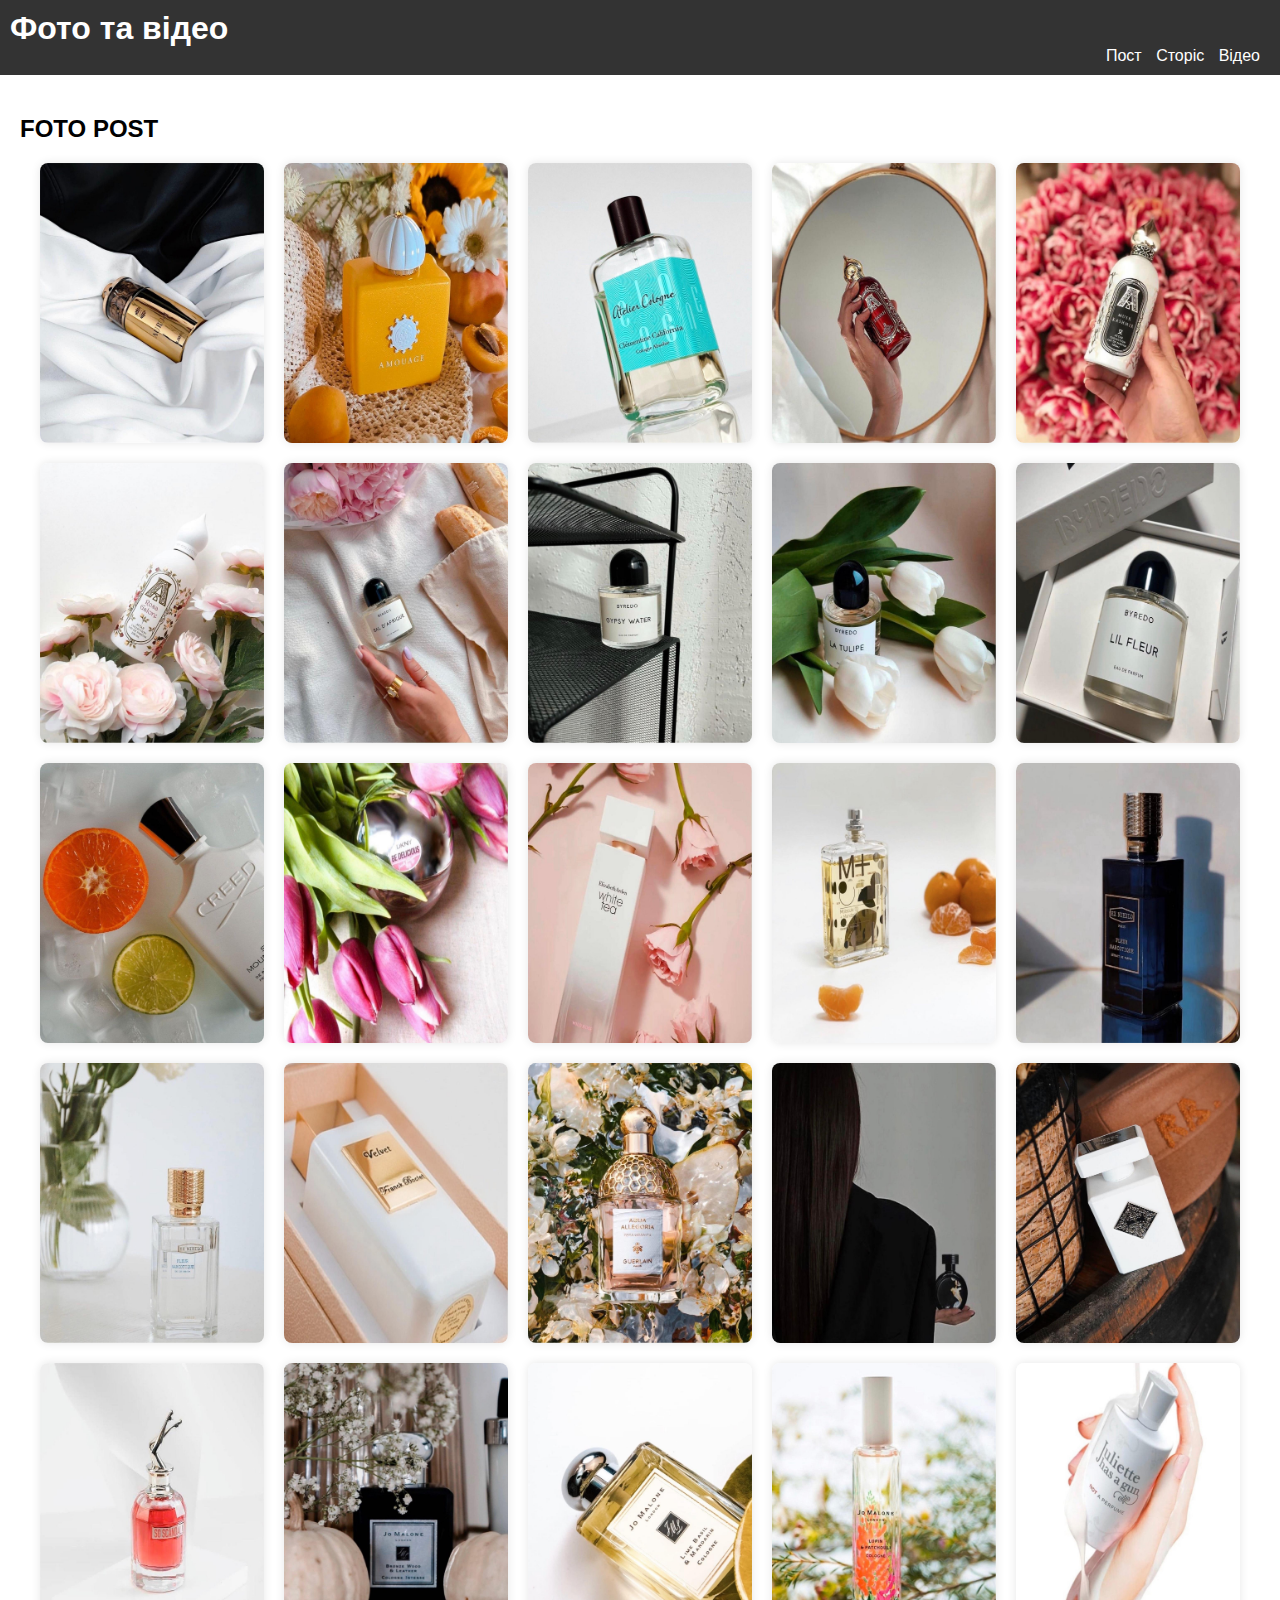
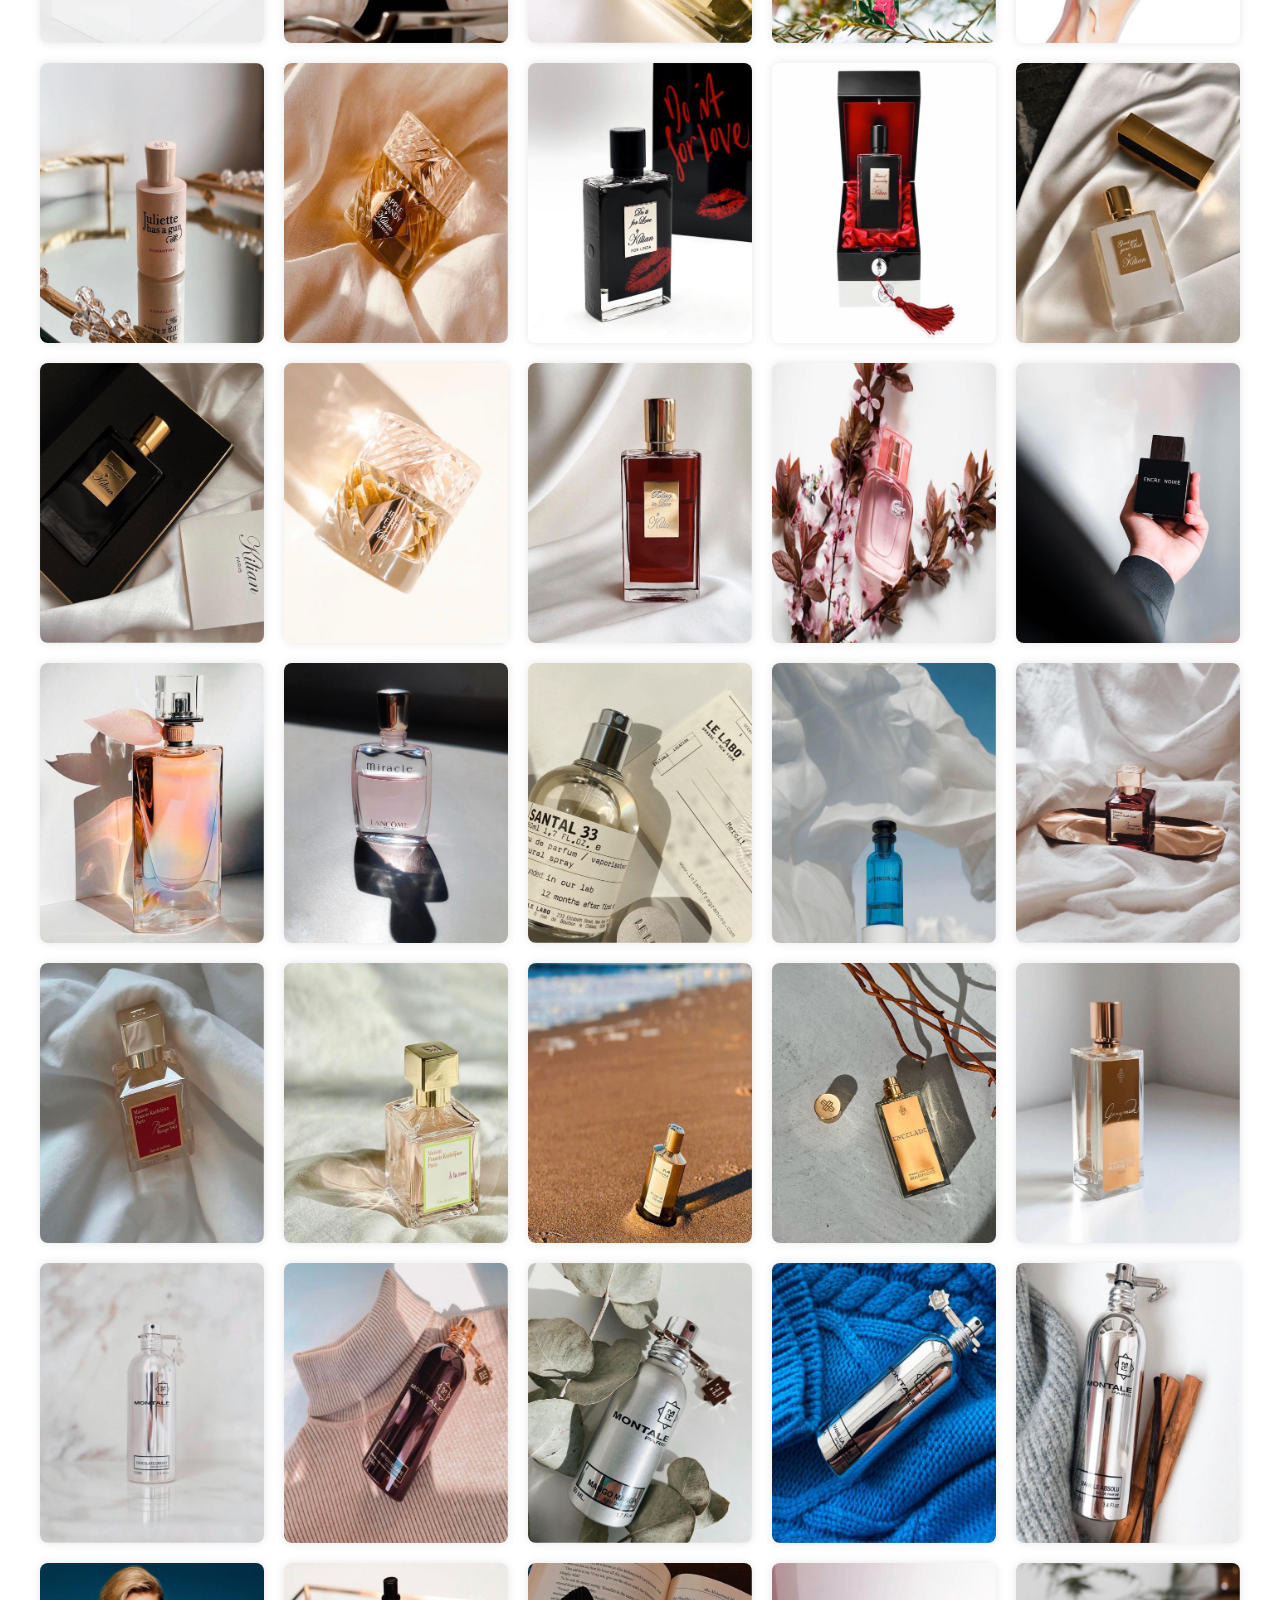
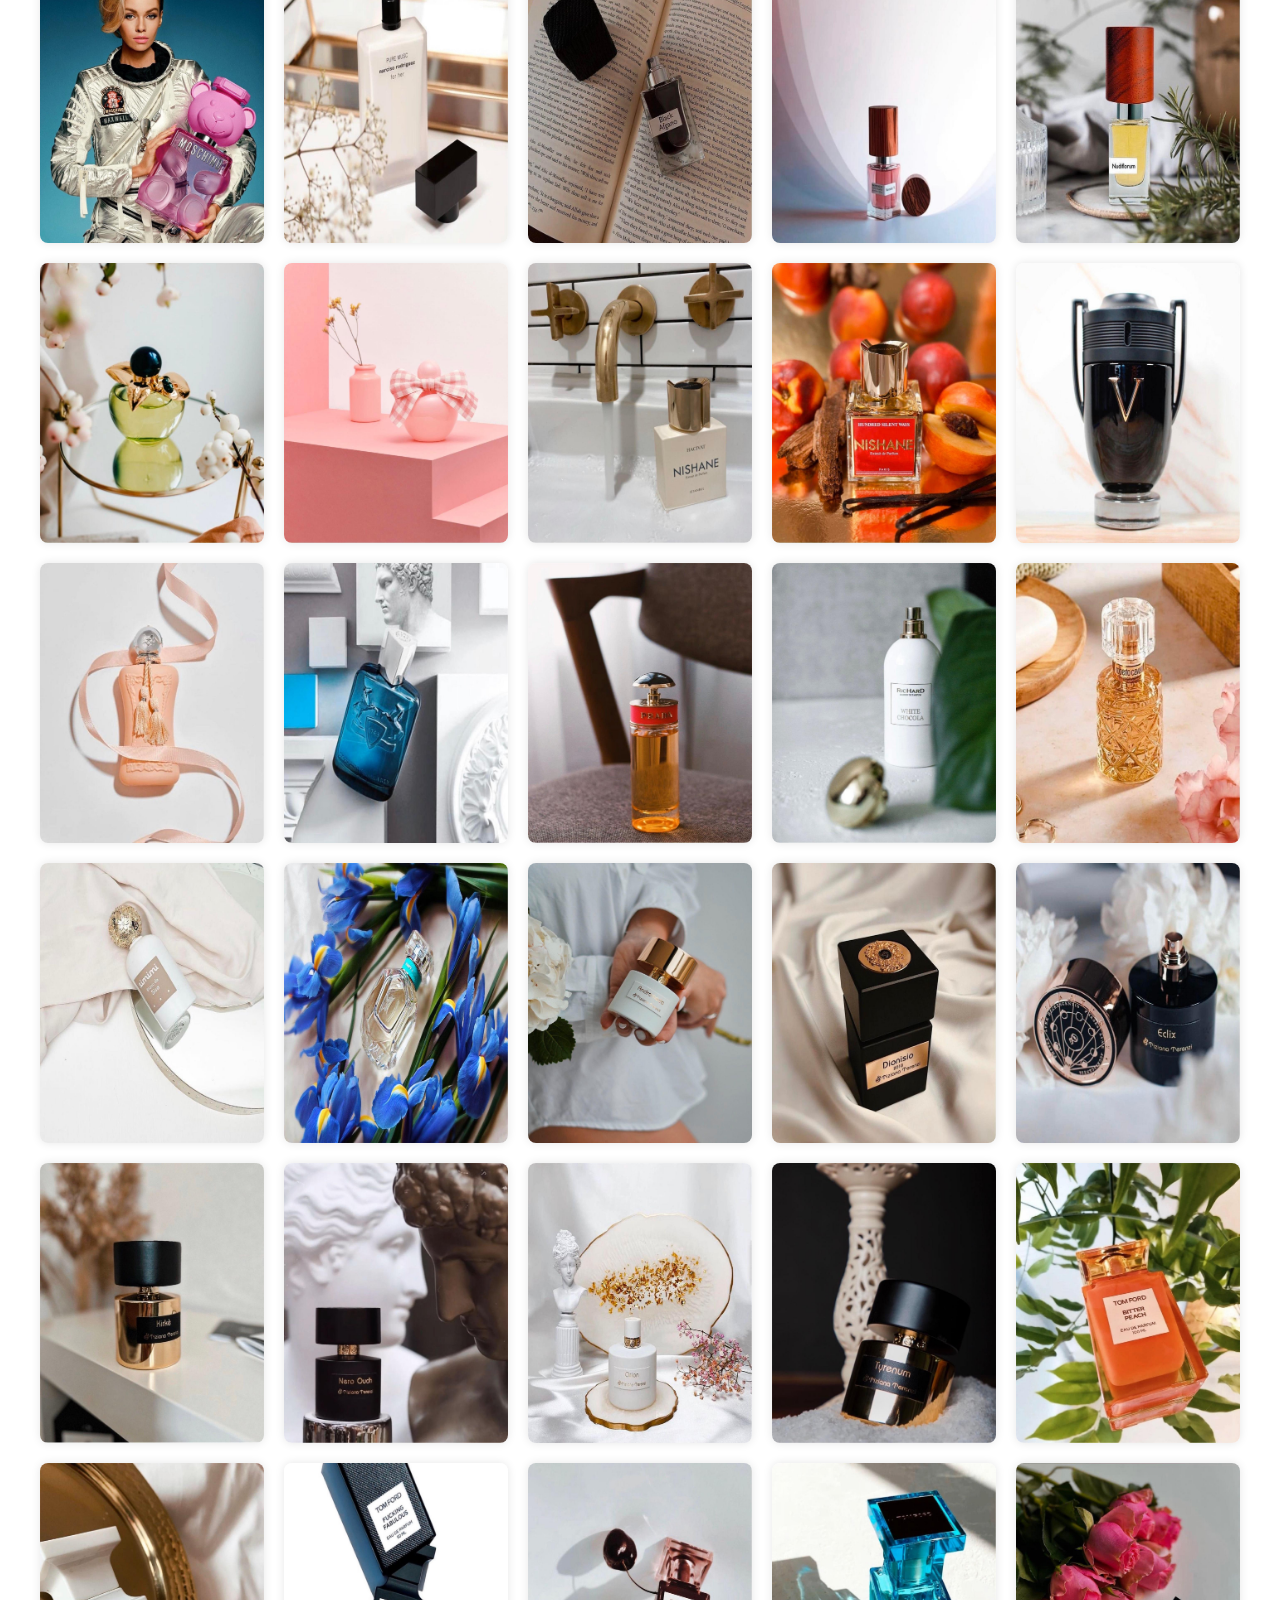
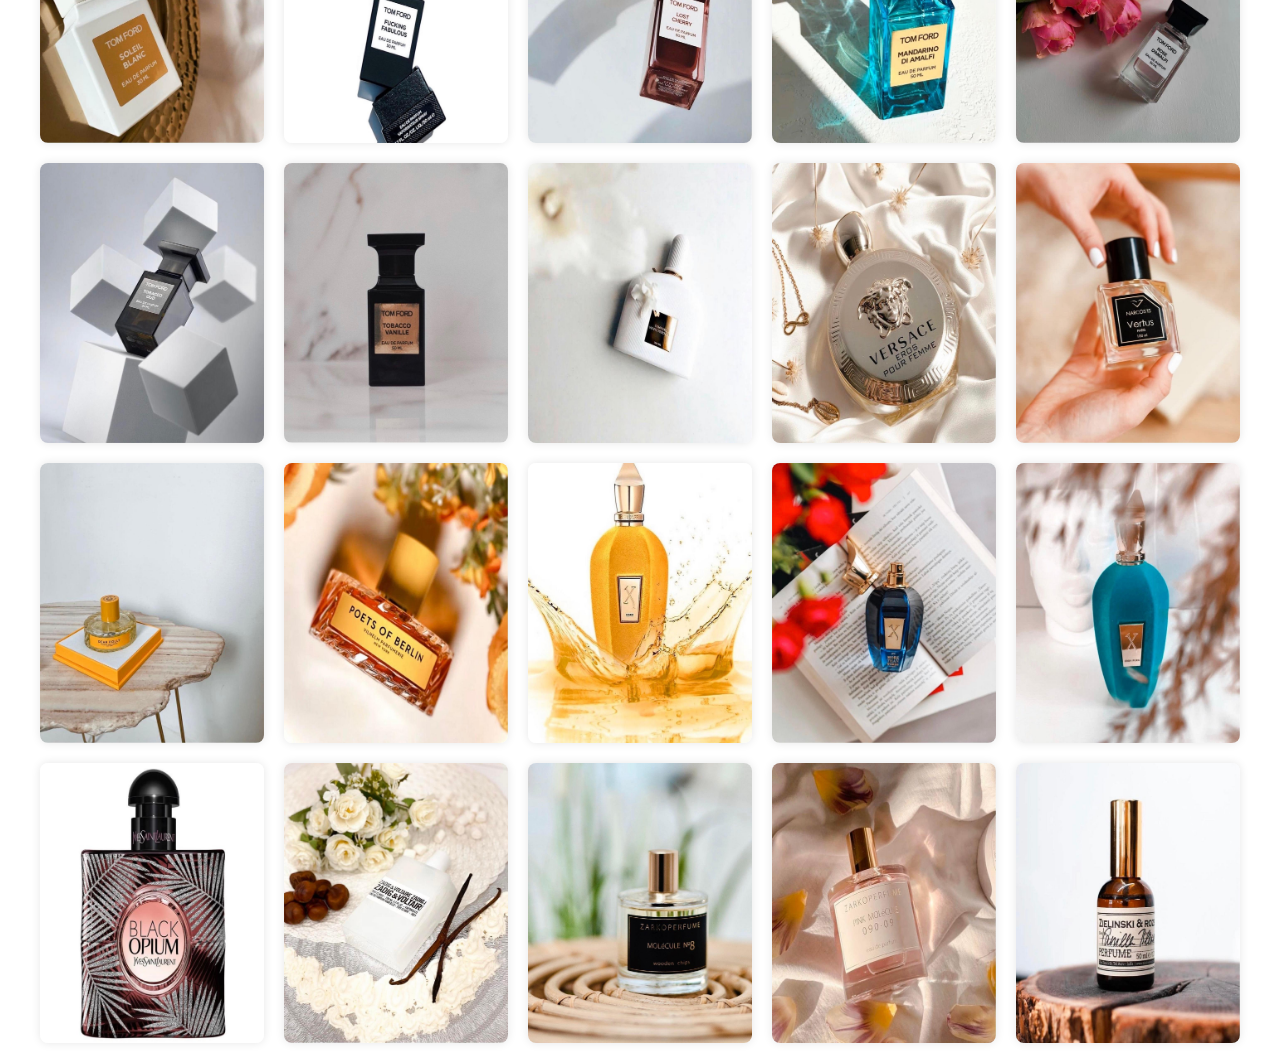
==== index.html @ 088eff0d "Add files via upload" ====
<!DOCTYPE html>
<html lang="en">
<head>
    <meta charset="UTF-8">
    <meta name="viewport" content="width=device-width, initial-scale=1.0">
    <title>Фото та відео для поста та СТОРІС</title>
    <link rel="stylesheet" href="style.css">
</head>
<body>
    <header>
        <h1>Фото та відео</h1>
        <nav>
            <a href="post.html">Пост</a>
            <a href="stories.html">Сторіс</a>
            <a href="video.html">Відео</a>
        </nav>
    </header>
        <main>
        <section id="main-content">
            <h2>FOTO POST</h2>
            <div class="photo_for_post">
                <img src="image/ajmal aurum_Ajmal Aurum.JPG" alt="ajmal aurum_Ajmal Aurum.JPG">
<img src="image/amouage sunshine_Amouage  Sunshine.JPG" alt="amouage sunshine_Amouage  Sunshine.JPG">
<img src="image/atelier cologne clementine california_Atelier Cologne Clementine California.JPG" alt="atelier cologne clementine california_Atelier Cologne Clementine California.JPG">
<img src="image/attar collection hayati_Attar Hayati.JPG" alt="attar collection hayati_Attar Hayati.JPG">
<img src="image/attar collection musk kashmir_Attar Collection Musk Kashmir.JPG" alt="attar collection musk kashmir_Attar Collection Musk Kashmir.JPG">
<img src="image/attar collection rosa galore_Attar Collection Rosa Galore.JPG" alt="attar collection rosa galore_Attar Collection Rosa Galore.JPG">
<img src="image/byredo bal dafrique_Bal dAfrique  Byredo.JPG" alt="byredo bal dafrique_Bal dAfrique  Byredo.JPG">
<img src="image/byredo gypsy water_BYREDO Gypsy  Water.JPG" alt="byredo gypsy water_BYREDO Gypsy  Water.JPG">
<img src="image/byredo la tulipe_Byredo La Tulipe.JPG" alt="byredo la tulipe_Byredo La Tulipe.JPG">
<img src="image/byredo lil fleur_Lil Fleur  Byredo.JPG" alt="byredo lil fleur_Lil Fleur  Byredo.JPG">
<img src="image/creed silver mountain water_Creed Silver Mountain water.JPG" alt="creed silver mountain water_Creed Silver Mountain water.JPG">
<img src="image/dkny fresh blossom_DKNY Fresh Blossom.JPG" alt="dkny fresh blossom_DKNY Fresh Blossom.JPG">
<img src="image/elizabeth arden white tea wild rose_White Tea Wild Rose Elizabeth Arden.JPG" alt="elizabeth arden white tea wild rose_White Tea Wild Rose Elizabeth Arden.JPG">
<img src="image/escentric molecules molecule 01 + mandarin_Escentric molecules Molecule 01  Mandarin.JPG" alt="escentric molecules molecule 01 + mandarin_Escentric molecules Molecule 01  Mandarin.JPG">
<img src="image/ex nihilo fleur narcotique extrait de parfum_Ex Nihilo Fleur Narcotique Extrait de Parfum.JPG" alt="ex nihilo fleur narcotique extrait de parfum_Ex Nihilo Fleur Narcotique Extrait de Parfum.JPG">
<img src="image/ex nihilo fleur narcotique_Ex Nihilo Fleur Narcotique.JPG" alt="ex nihilo fleur narcotique_Ex Nihilo Fleur Narcotique.JPG">
<img src="image/franck boclet velvet_Franck Boclet Velvet.JPG" alt="franck boclet velvet_Franck Boclet Velvet.JPG">
<img src="image/guerlain aqua allegoria pera granita_Guerlain Aqua Allegoria Pera Granita.JPG" alt="guerlain aqua allegoria pera granita_Guerlain Aqua Allegoria Pera Granita.JPG">
<img src="image/haute fragrance company devils intrigue_Haute Fragrance Company Devils Intrigue.JPG" alt="haute fragrance company devils intrigue_Haute Fragrance Company Devils Intrigue.JPG">
<img src="image/initio parfums prives rehab_Initio Parfums Prives Rehab.JPG" alt="initio parfums prives rehab_Initio Parfums Prives Rehab.JPG">
<img src="image/jean paul gaultier scandal_Jean Paul Gaultier So Scandal.JPG" alt="jean paul gaultier scandal_Jean Paul Gaultier So Scandal.JPG">
<img src="image/jo malone bronze wood & leather_Malone Bronze wood  Leather.JPG" alt="jo malone bronze wood & leather_Malone Bronze wood  Leather.JPG">
<img src="image/jo malone lime basil & mandarin_Jo Malone Lime Basil Mandarin.JPG" alt="jo malone lime basil & mandarin_Jo Malone Lime Basil Mandarin.JPG">
<img src="image/jo malone lupin & patchouli_Jo Malone Lupin  Patchouli.JPG" alt="jo malone lupin & patchouli_Jo Malone Lupin  Patchouli.JPG">
<img src="image/juliette has a gun not a perfume_Juliette has a gun not a perfume.JPG" alt="juliette has a gun not a perfume_Juliette has a gun not a perfume.JPG">
<img src="image/juliette has a gun romantina_Juliette Has A Gun  Romantina.JPG" alt="juliette has a gun romantina_Juliette Has A Gun  Romantina.JPG">
<img src="image/kilian apple brandy on the rocks_Kilian Apple Brandy on the Rocks.JPG" alt="kilian apple brandy on the rocks_Kilian Apple Brandy on the Rocks.JPG">
<img src="image/kilian do it for love_Kilian Do it For Love.JPG" alt="kilian do it for love_Kilian Do it For Love.JPG">
<img src="image/kilian flower of immortality_Kilian Flower of Immortality.JPG" alt="kilian flower of immortality_Kilian Flower of Immortality.JPG">
<img src="image/kilian good girl gone bad_Kilian good girl gone bad.JPG" alt="kilian good girl gone bad_Kilian good girl gone bad.JPG">
<img src="image/kilian intoxicated_Kilian Intoxicated.JPG" alt="kilian intoxicated_Kilian Intoxicated.JPG">
<img src="image/kilian lheure verte_LHeure Verte By Kilian.JPG" alt="kilian lheure verte_LHeure Verte By Kilian.JPG">
<img src="image/kilian rolling in love_Kilian Rolling in Love.JPG" alt="kilian rolling in love_Kilian Rolling in Love.JPG">
<img src="image/lacoste l. 12. 12 pour elle sparklin_Eau De Lacoste L 1212 Pour Elle Sparkling.JPG" alt="lacoste l. 12. 12 pour elle sparklin_Eau De Lacoste L 1212 Pour Elle Sparkling.JPG">
<img src="image/lalique encre noire_Lalique Encre Noire.JPG" alt="lalique encre noire_Lalique Encre Noire.JPG">
<img src="image/lancome la vie est belle soleil cristal_Lancome La vie est belle Soleil Cristal.JPG" alt="lancome la vie est belle soleil cristal_Lancome La vie est belle Soleil Cristal.JPG">
<img src="image/lancome miracle_Lancome Miracle.JPG" alt="lancome miracle_Lancome Miracle.JPG">
<img src="image/le labo santal 33_LE LABO  SANTAL 33.JPG" alt="le labo santal 33_LE LABO  SANTAL 33.JPG">
<img src="image/louis vuitton afternoon swim_Afternoon Swim Louis Vuitton.JPG" alt="louis vuitton afternoon swim_Afternoon Swim Louis Vuitton.JPG">
<img src="image/maison fr. kurk. paris baccarat rouge 540 extrait_Maison fr Kurk Paris baccarat rouge 540 extrait.JPG" alt="maison fr. kurk. paris baccarat rouge 540 extrait_Maison fr Kurk Paris baccarat rouge 540 extrait.JPG">
<img src="image/maison francis kurkdjian 724_MAISON FRANCIS  KURKDJIAN.JPG" alt="maison francis kurkdjian 724_MAISON FRANCIS  KURKDJIAN.JPG">
<img src="image/maison francis kurkdjian paris a la rose_Maison francis kurkdjian Paris A la Rose.JPG" alt="maison francis kurkdjian paris a la rose_Maison francis kurkdjian Paris A la Rose.JPG">
<img src="image/mancera melody of the sun_Mancera Melody Of The Sun.JPG" alt="mancera melody of the sun_Mancera Melody Of The Sun.JPG">
<img src="image/marc-antoine barrois encelade_ENCELADE  MarcAntoine Barrois.JPG" alt="marc-antoine barrois encelade_ENCELADE  MarcAntoine Barrois.JPG">
<img src="image/marc-antoine barrois ganymede_MarcAntoine Barrois Ganymede.JPG" alt="marc-antoine barrois ganymede_MarcAntoine Barrois Ganymede.JPG">
<img src="image/montale chocolate greedy_Montale Chocolate Greedy.JPG" alt="montale chocolate greedy_Montale Chocolate Greedy.JPG">
<img src="image/montale intense cafe_Montale Intense Cafe.JPG" alt="montale intense cafe_Montale Intense Cafe.JPG">
<img src="image/montale mango manga_Montale Mango Manga.JPG" alt="montale mango manga_Montale Mango Manga.JPG">
<img src="image/montale vanilla cake_Montale Vanilla Cake.JPG" alt="montale vanilla cake_Montale Vanilla Cake.JPG">
<img src="image/montale vanille absolu_Montale Vanille Absolu.JPG" alt="montale vanille absolu_Montale Vanille Absolu.JPG">
<img src="image/moschino toy 2_Toy 2 Bubble GumMoschino.JPG" alt="moschino toy 2_Toy 2 Bubble GumMoschino.JPG">
<img src="image/narciso rodriguez pure musc_Narciso Rodriguez Pure Musc.JPG" alt="narciso rodriguez pure musc_Narciso Rodriguez Pure Musc.JPG">
<img src="image/nasomatto black afgano_Nasomatto Black Afgano.JPG" alt="nasomatto black afgano_Nasomatto Black Afgano.JPG">
<img src="image/nasomatto narcotic venus_Nasomatto Narcotic Venus.JPG" alt="nasomatto narcotic venus_Nasomatto Narcotic Venus.JPG">
<img src="image/nasomatto nudiflorum_Nasomatto Nudiflorum.JPG" alt="nasomatto nudiflorum_Nasomatto Nudiflorum.JPG">
<img src="image/nina ricci bella_Nina Ricci Bella.JPG" alt="nina ricci bella_Nina Ricci Bella.JPG">
<img src="image/nina ricci nina rose garden_Nina Ricci Nina Rose Garden.JPG" alt="nina ricci nina rose garden_Nina Ricci Nina Rose Garden.JPG">
<img src="image/nishane hacivat_Nishane Hacivat.JPG" alt="nishane hacivat_Nishane Hacivat.JPG">
<img src="image/nishane hundred silent ways_Hundred Silent Ways Nishane.JPG" alt="nishane hundred silent ways_Hundred Silent Ways Nishane.JPG">
<img src="image/paco rabanne invictus victory_Paco Rabanne Invictus Victory.JPG" alt="paco rabanne invictus victory_Paco Rabanne Invictus Victory.JPG">
<img src="image/parfums de marly cassili_Parfums de Marly Cassili.JPG" alt="parfums de marly cassili_Parfums de Marly Cassili.JPG">
<img src="image/parfums de marly sedley_Parfums De Marly Sedley.JPG" alt="parfums de marly sedley_Parfums De Marly Sedley.JPG">
<img src="image/prada candy_Prada Candy.JPG" alt="prada candy_Prada Candy.JPG">
<img src="image/richard white chocola_Richard White Chocola.JPG" alt="richard white chocola_Richard White Chocola.JPG">
<img src="image/roberto cavalli florence amber_Florence Amber  Roberto Cavalli.JPG" alt="roberto cavalli florence amber_Florence Amber  Roberto Cavalli.JPG">
<img src="image/simimi blanc de sisa_Simimi Blanc de Sisa.JPG" alt="simimi blanc de sisa_Simimi Blanc de Sisa.JPG">
<img src="image/tiffany tiffany & co_Tiffany Tiffany  Co.JPG" alt="tiffany tiffany & co_Tiffany Tiffany  Co.JPG">
<img src="image/tiziana terenzi andromeda_Tiziana Terenzi Andromeda.JPG" alt="tiziana terenzi andromeda_Tiziana Terenzi Andromeda.JPG">
<img src="image/tiziana terenzi dionisio_TIZIANA TERENZI DIONISIO.JPG" alt="tiziana terenzi dionisio_TIZIANA TERENZI DIONISIO.JPG">
<img src="image/tiziana terenzi eclix_Tiziana Terenzi Eclix.JPG" alt="tiziana terenzi eclix_Tiziana Terenzi Eclix.JPG">
<img src="image/tiziana terenzi kirke_TTERENZI  Kirke.JPG" alt="tiziana terenzi kirke_TTERENZI  Kirke.JPG">
<img src="image/tiziana terenzi nero oudh_Tiziana Terenzi Nero Oudh.JPG" alt="tiziana terenzi nero oudh_Tiziana Terenzi Nero Oudh.JPG">
<img src="image/tiziana terenzi orion_Tiziana Terenzi Orion.JPG" alt="tiziana terenzi orion_Tiziana Terenzi Orion.JPG">
<img src="image/tiziana terenzi tyrenum_Tiziana Terenzi Tyrenum.JPG" alt="tiziana terenzi tyrenum_Tiziana Terenzi Tyrenum.JPG">
<img src="image/tom ford bitter peach_TOM FORD  BITTER PEACH.JPG" alt="tom ford bitter peach_TOM FORD  BITTER PEACH.JPG">
<img src="image/tom ford eau de soleil blanc_Tom Ford Soleil Blanc.JPG" alt="tom ford eau de soleil blanc_Tom Ford Soleil Blanc.JPG">
<img src="image/tom ford fucking fabulous_Tom Ford Fucking Fabulous.JPG" alt="tom ford fucking fabulous_Tom Ford Fucking Fabulous.JPG">
<img src="image/tom ford lost cherry_Tom Ford Lost Cherry.JPG" alt="tom ford lost cherry_Tom Ford Lost Cherry.JPG">
<img src="image/tom ford mandarino di amalfi_Tom Ford MANDARINO DI AMALFI.JPG" alt="tom ford mandarino di amalfi_Tom Ford MANDARINO DI AMALFI.JPG">
<img src="image/tom ford rose damalfi_Tom Ford Rose DAmalfi.JPG" alt="tom ford rose damalfi_Tom Ford Rose DAmalfi.JPG">
<img src="image/tom ford tobacco oud_om Ford Tobacco Oud.JPG" alt="tom ford tobacco oud_om Ford Tobacco Oud.JPG">
<img src="image/tom ford tobacco vanille_Tobacco Vanille.JPG" alt="tom ford tobacco vanille_Tobacco Vanille.JPG">
<img src="image/tom ford white patchouli_Tom Ford White patchouli.JPG" alt="tom ford white patchouli_Tom Ford White patchouli.JPG">
<img src="image/versace eros pour femme_Versace Eros Pour Femme.JPG" alt="versace eros pour femme_Versace Eros Pour Femme.JPG">
<img src="image/vertus narcosis_Vertus Narcosis.JPG" alt="vertus narcosis_Vertus Narcosis.JPG">
<img src="image/vilhelm parfumerie dear polly_Vilhelm Parfumerie Dear Polly.JPG" alt="vilhelm parfumerie dear polly_Vilhelm Parfumerie Dear Polly.JPG">
<img src="image/vilhelm parfumerie poets of berlin_Vilhelm Parfumerie Poets of Berlin.JPG" alt="vilhelm parfumerie poets of berlin_Vilhelm Parfumerie Poets of Berlin.JPG">
<img src="image/xerjoff coro_Xerjoff Coro.JPG" alt="xerjoff coro_Xerjoff Coro.JPG">
<img src="image/xerjoff more than words_Xerjoff More Than Words.JPG" alt="xerjoff more than words_Xerjoff More Than Words.JPG">
<img src="image/xerjoff sospiro erba pura_Xerjoff Sospiro Erba Pura.JPG" alt="xerjoff sospiro erba pura_Xerjoff Sospiro Erba Pura.JPG">
<img src="image/yves saint laurent black opium exotic illusion_Yves Saint Laurent Black Opium Exotic Illusion.JPG" alt="yves saint laurent black opium exotic illusion_Yves Saint Laurent Black Opium Exotic Illusion.JPG">
<img src="image/zadig & voltaire this is her!_Zadig  Voltaire This is her.JPG" alt="zadig & voltaire this is her!_Zadig  Voltaire This is her.JPG">
<img src="image/zarkoperfume molecule no. 8_Zarkoperfume Molecule 8.JPG" alt="zarkoperfume molecule no. 8_Zarkoperfume Molecule 8.JPG">
<img src="image/zarkoperfume pink molecule 090.09_Pink molecule 09009 Zarkoperfume.JPG" alt="zarkoperfume pink molecule 090.09_Pink molecule 09009 Zarkoperfume.JPG">
<img src="image/zielinski & rozen vanilla blend_Zielinski  Rozen Vanilla Blend.JPG" alt="zielinski & rozen vanilla blend_Zielinski  Rozen Vanilla Blend.JPG">

            </div>
        </section>
    </main>
    <script src="script.js"></script>
</body>
</html>
---- style.css ----
body {
    font-family: Arial, sans-serif;
    margin: 0;
    padding: 0;
}

header {
    background-color: #333;
    color: #fff;
    padding: 10px;
}

header h1 {
    margin: 0;
}

header nav {
    text-align: right;
}

header nav a {
    margin-right: 10px;
    text-decoration: none;
    color: #fff;
}

header nav a:hover {
    color: #ccc;
}

#main-content {
    padding: 20px;
}

.photo_for_post {
  display: grid;
  grid-template-columns: repeat(auto-fit, minmax(200px, 1fr));
  gap: 20px;
  margin: 0 auto;
  max-width: 1200px; /* Inherited from the body */
}

.photo_for_post img {
  width: 100%;
  height: auto;
  border-radius: 8px;
  box-shadow: 0 0 10px rgba(0, 0, 0, 0.1);
}

.photo_stories {
  display: grid;
  grid-template-columns: repeat(auto-fit, minmax(200px, 1fr));
  gap: 20px;
  margin: 0 auto;
  max-width: 1200px; /* Inherited from the body */
}

.photo_stories img {
  width: 100%;
  height: auto;
  border-radius: 8px;
  box-shadow: 0 0 10px rgba(0, 0, 0, 0.1);
}
/* ³��� */
#video {
  display: grid;
  grid-template-columns: repeat(auto-fit, minmax(200px, 1fr));
  gap: 20px;
  margin: 0 auto;
  max-width: 1200px;
}

#video video {
  width: 100%;
  height: auto;
  border-radius: 8px;
  box-shadow: 0 0 10px rgba(0, 0, 0, 0.1);
}
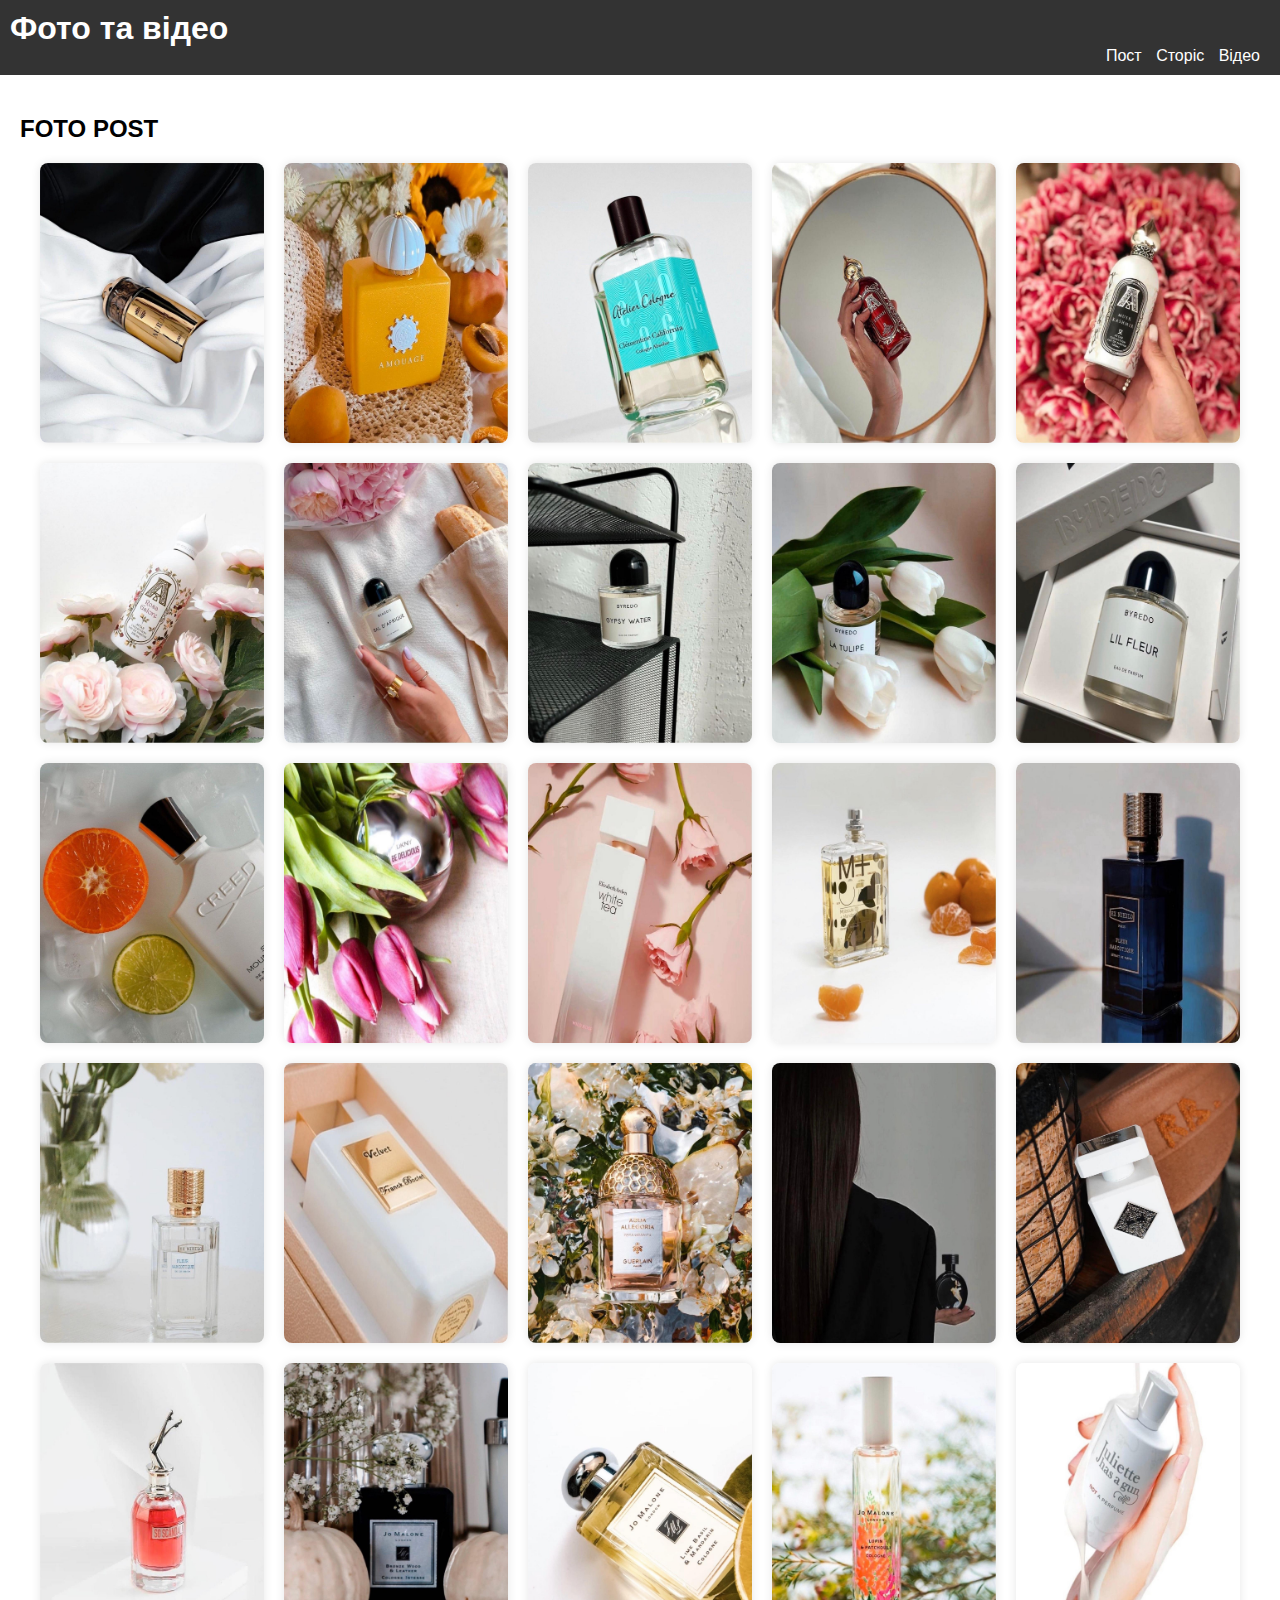
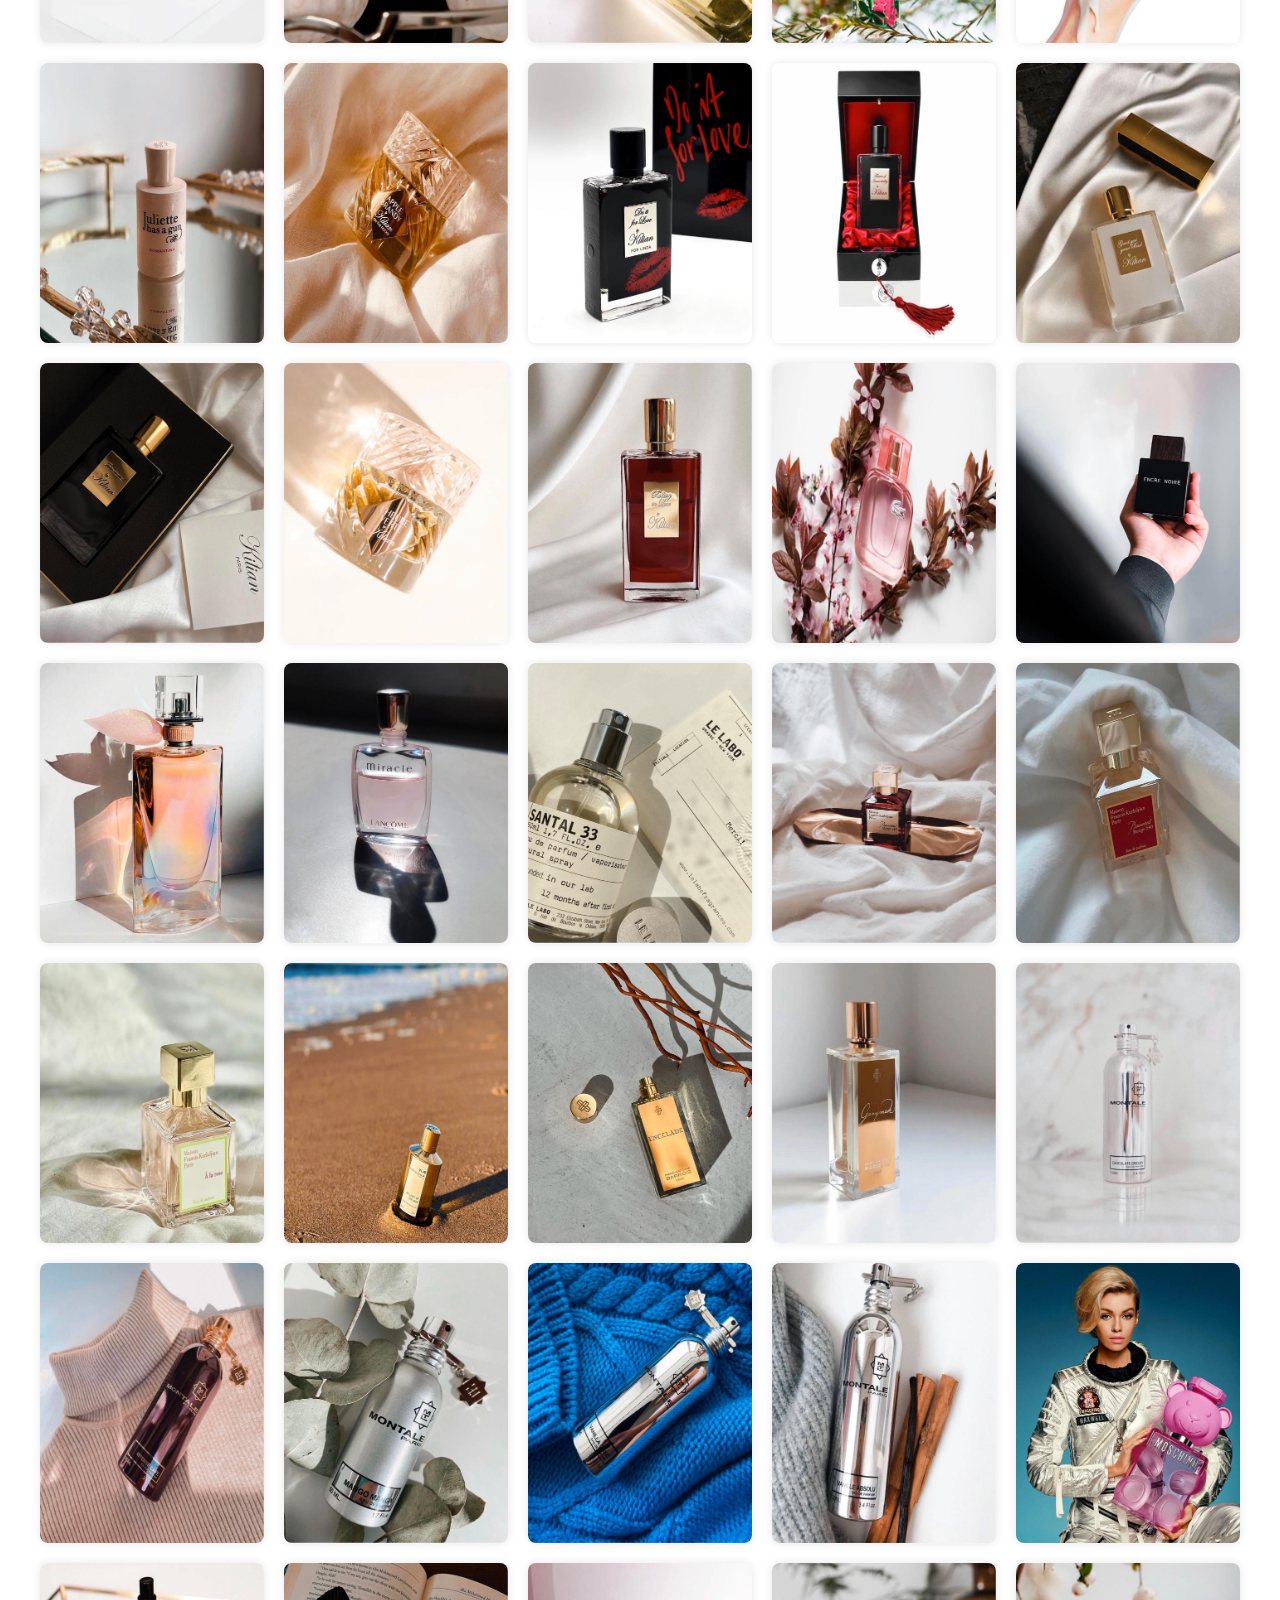
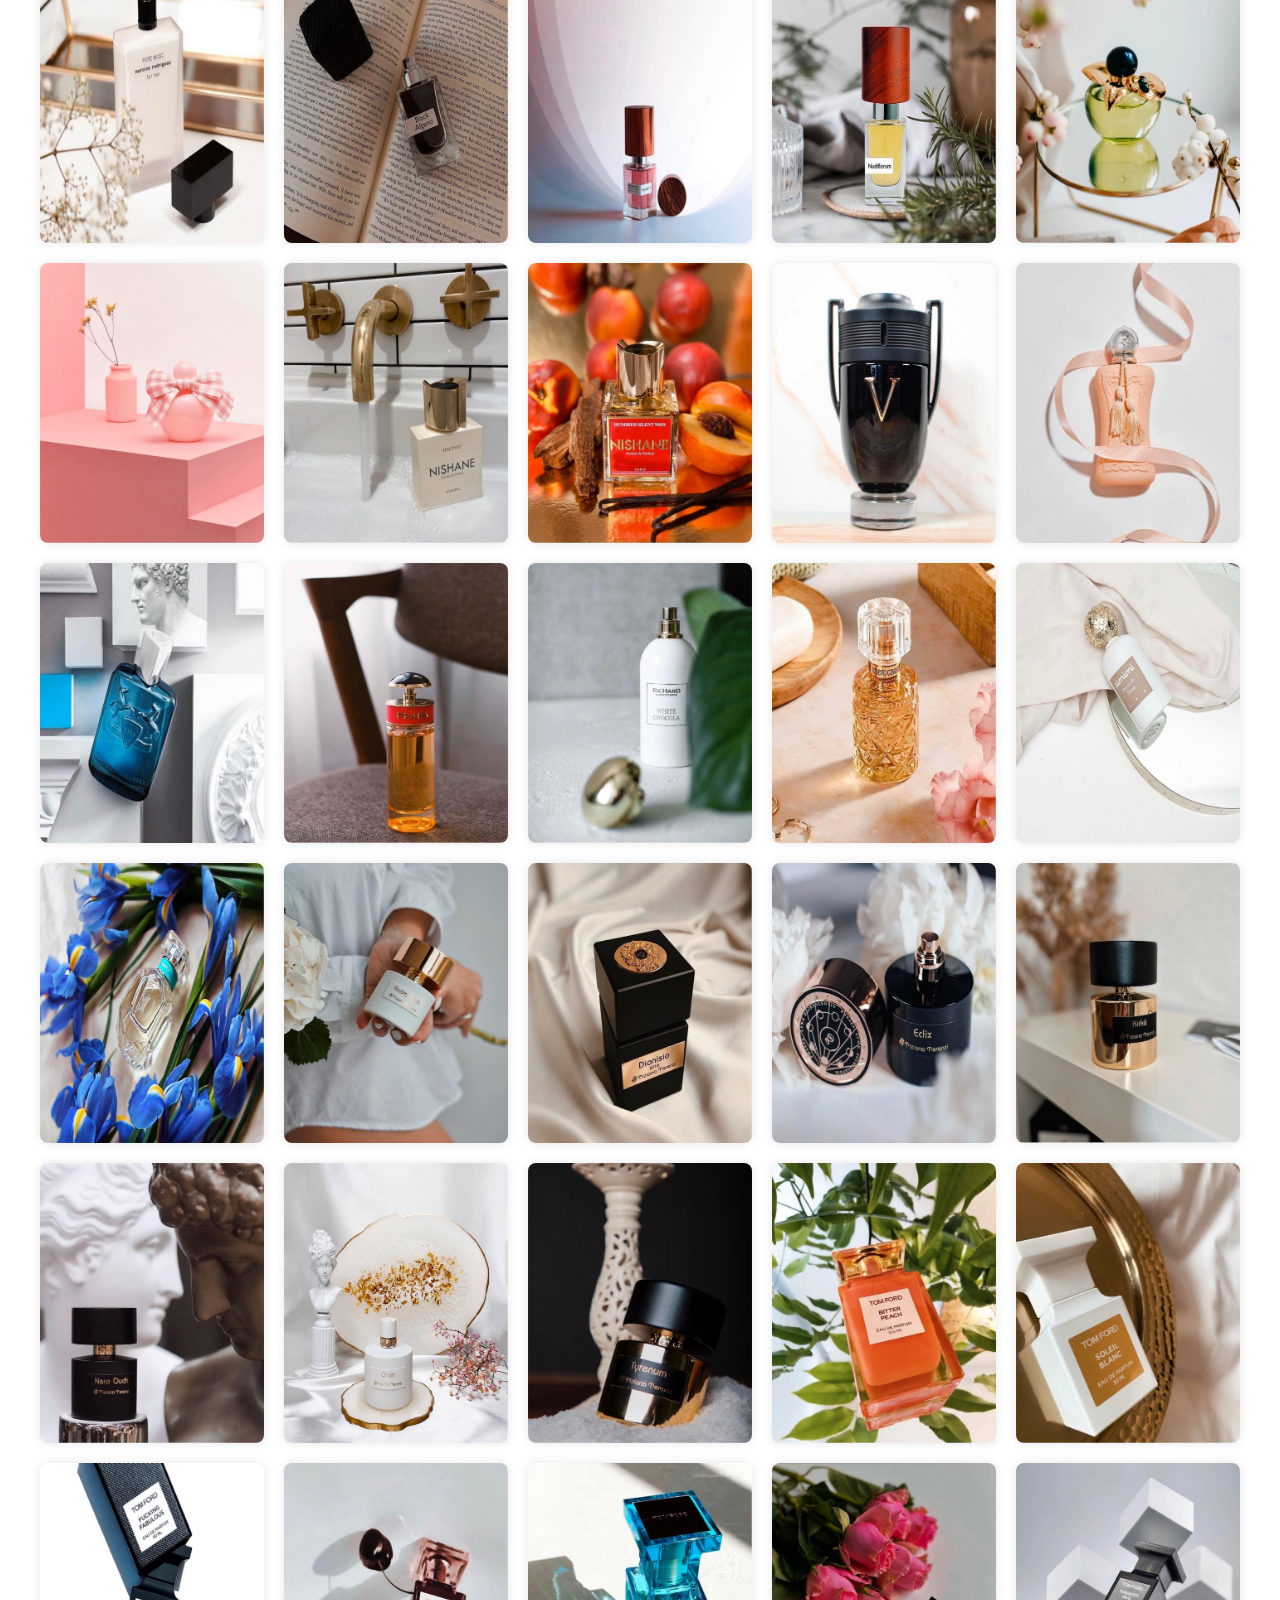
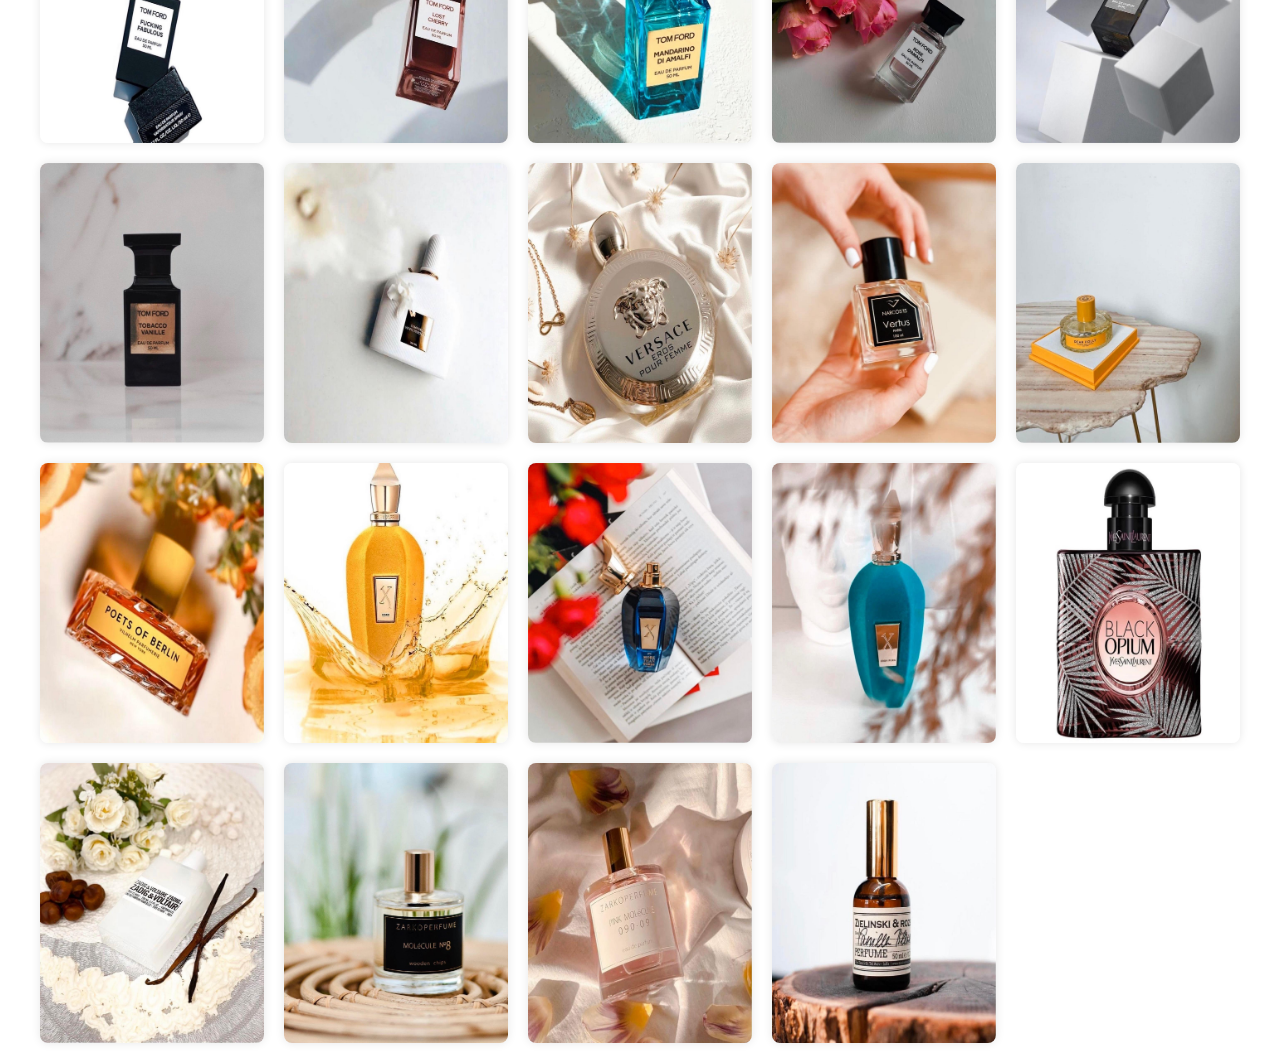
==== commit fdd4f9be: "Update index.html" ====
--- a/index.html
+++ b/index.html
@@ -57,7 +57,6 @@
 <img src="image/lancome la vie est belle soleil cristal_Lancome La vie est belle Soleil Cristal.JPG" alt="lancome la vie est belle soleil cristal_Lancome La vie est belle Soleil Cristal.JPG">
 <img src="image/lancome miracle_Lancome Miracle.JPG" alt="lancome miracle_Lancome Miracle.JPG">
 <img src="image/le labo santal 33_LE LABO  SANTAL 33.JPG" alt="le labo santal 33_LE LABO  SANTAL 33.JPG">
-<img src="image/louis vuitton afternoon swim_Afternoon Swim Louis Vuitton.JPG" alt="louis vuitton afternoon swim_Afternoon Swim Louis Vuitton.JPG">
 <img src="image/maison fr. kurk. paris baccarat rouge 540 extrait_Maison fr Kurk Paris baccarat rouge 540 extrait.JPG" alt="maison fr. kurk. paris baccarat rouge 540 extrait_Maison fr Kurk Paris baccarat rouge 540 extrait.JPG">
 <img src="image/maison francis kurkdjian 724_MAISON FRANCIS  KURKDJIAN.JPG" alt="maison francis kurkdjian 724_MAISON FRANCIS  KURKDJIAN.JPG">
 <img src="image/maison francis kurkdjian paris a la rose_Maison francis kurkdjian Paris A la Rose.JPG" alt="maison francis kurkdjian paris a la rose_Maison francis kurkdjian Paris A la Rose.JPG">
@@ -120,4 +119,4 @@
     </main>
     <script src="script.js"></script>
 </body>
-</html>+</html>
